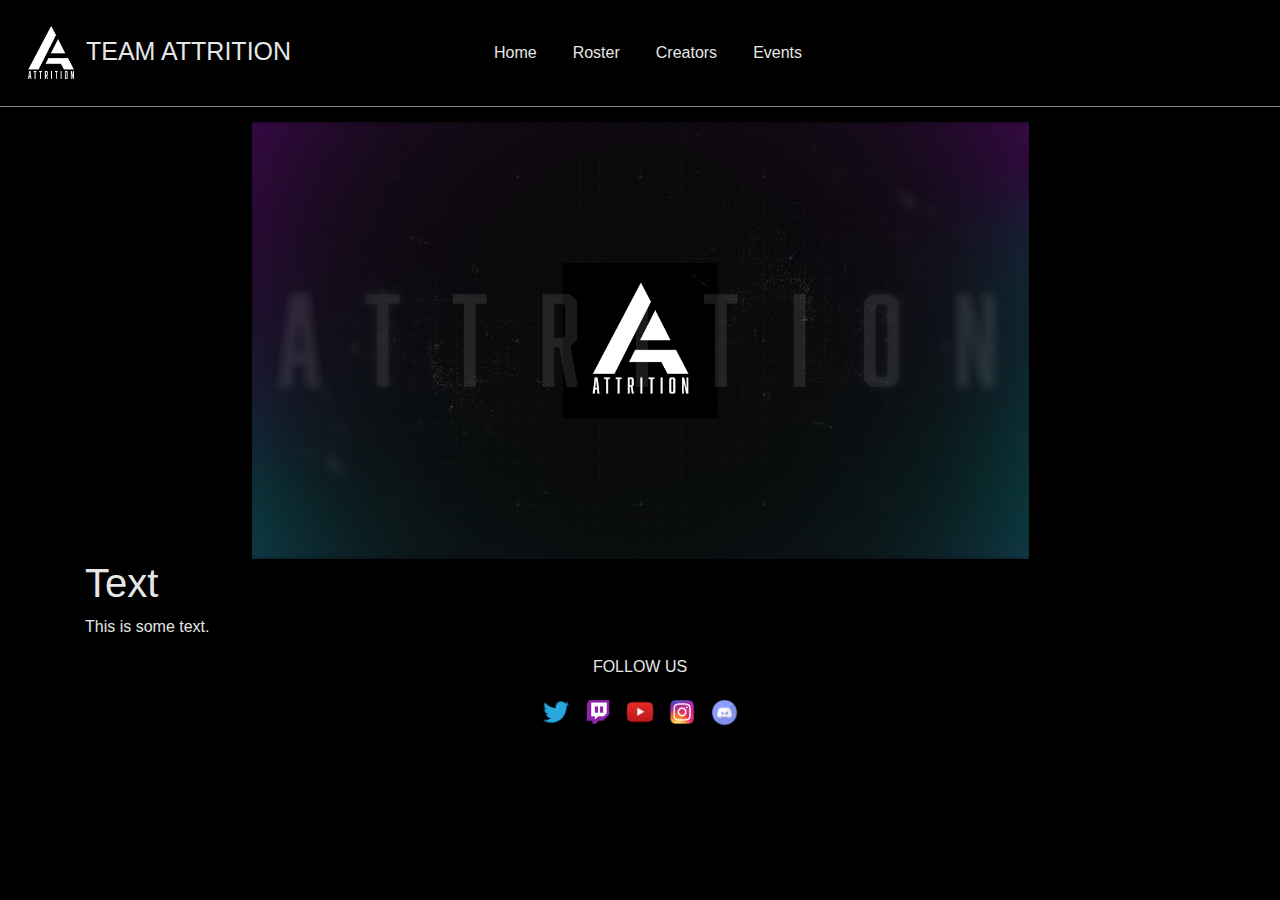
==== index.html @ 3843a9d4 "Update index.html" ====
<!DOCTYPE html>
<html lang="en">
<!-- 
-->
	<head>
		<meta charset="utf-8">
		<meta name="viewport" content="width=device-width, initial-scale=1">
		<link rel="stylesheet" href="https://maxcdn.bootstrapcdn.com/bootstrap/4.3.1/css/bootstrap.min.css">
		<link rel="stylesheet" type="text/css" href="teamAttritionCustom.css">
		<script src="https://ajax.googleapis.com/ajax/libs/jquery/3.4.1/jquery.min.js"></script>
		<script src="https://cdnjs.cloudflare.com/ajax/libs/popper.js/1.14.7/umd/popper.min.js"></script>
		<script src="https://maxcdn.bootstrapcdn.com/bootstrap/4.3.1/js/bootstrap.min.js"></script>
	</head>

	<body>
		<nav class="navbar navbar-expand-sm">
			<span class="navbar-brand w-100">
		    	<a class="navbar-brand" href="#"><img src="attritionimgs/attritionlogo.png" alt="Team Attrition logo" width="70" height="70">TEAM ATTRITION</a>
		    </span>
		    <div class="navbar-collapse collapse w-100 justify-content-center">
			  <ul class="navbar-nav mx-auto">
			    <li class="nav-item active">
			      <a class="nav-link" href="#">Home</a>
			    </li>
			    <li class="nav-item">
			      <a class="nav-link" href="file:///Users/JamesFyfe/Desktop/HTML%20projects/teamattritionroster.html">Roster</a>
			    </li>
			    <li class="nav-item">
			      <a class="nav-link" href="file:///Users/JamesFyfe/Desktop/HTML%20projects/teamattritioncreators.html">Creators</a>
			    </li>
			    <li class="nav-item">
			      <a class="nav-link" href="file:///Users/JamesFyfe/Desktop/HTML%20projects/teamattritionevents.html">Events</a>
			    </li>
			  </ul>
		    </div>
		    <div class="w-100"><!--spacer--></div>
		</nav>

		<div class="container">
			<span class="center"><img class="centerImage" src="attritionimgs/attritionbanner.png"></span>
  			<h1>Text</h1>
  			<p>This is some text.</p>

			<span class="socialMediaList">
				<p>FOLLOW US</p>
				<span class="socialMediaImgContainer"><a href="https://twitter.com/TeamAttrition"><img src="attritionimgs/twitterlogo.png" alt="Twitter logo" width="30" height="30"></a></span>
				<span class="socialMediaImgContainer"><a href="https://www.twitch.tv/team_attrition" src=""><img src="attritionimgs/twitchlogo.png" alt="Twitch logo" width="30" height="30"></a></span>
				<span class="socialMediaImgContainer"><a href="https://www.youtube.com/channel/UC26XC75dTmGaqcDf33Kpzbw" src=""><img src="attritionimgs/youtubelogo.png" alt="Youtube logo" width="28" height="30"></a></span>
				<span class="socialMediaImgContainer"><a href="https://www.instagram.com/teamattrition/" src=""><img src="attritionimgs/instagramlogo.png" alt="Instagram logo" width="24" height="24"></a></span>
				<span class="socialMediaImgContainer"><a href="https://discord.gg/" src=""><img src="attritionimgs/discordlogo.png" alt="Discord logo" width="27" height="27"></a></span>
			<span>
		</div>
	</body>

	<script type="text/javascript">
		
	</script>
</html>
---- teamAttritionCustom.css ----
body {
	padding-bottom: 15px;
}

.navbar {
  	border-bottom: 1px solid grey;
}

.navbar a {
  	color: #e6e6e6;
}

.nav-item a {
	margin: 0 10px 0 10px;
}

.navbar-brand {
	font-size: 25px;
}

/*.center {
	text-align: center;
	display: block
	margin-left: auto;
	margin-right: auto;
}
*/

.center img {
	display:block;
	height: 70%;
	width: 70%;
	margin-left: auto;
	margin-right: auto;
}

.container {
	margin-top: 15px;
	/*border: 1px solid #73AD21;*/
}



/*.navbar {
	border: 1px solid #73AD21;
}

.navbar-nav {
	border: 1px solid #73AD21;
}*/

html, body {
	background-color: black;
	color: #e6e6e6;
}

.socialMediaList {
	display:block;
	width: 20%;
	margin-left: auto;
	margin-right: auto;
	text-align: center;
	/*border: 1px solid #73AD21;*/
	font-size: 20;
}
.socialMediaImgContainer  {
	display: inline-block;
	width: 15%;
	text-align: center;
	margin: 1%;
	/*border: 1px solid #73AD21;*/
}
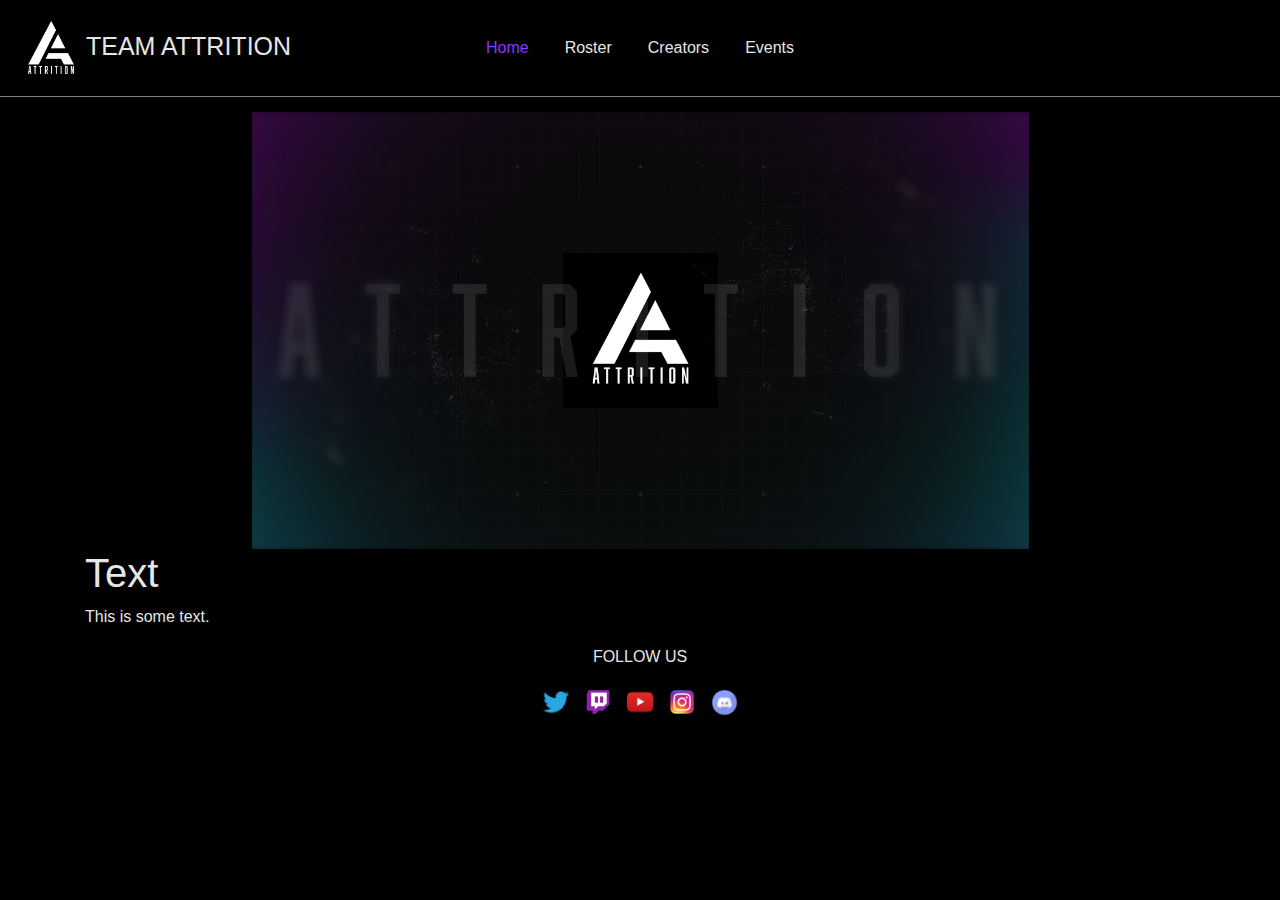
==== commit 4df0c6f1: "Update index.html" ====
--- a/index.html
+++ b/index.html
@@ -14,22 +14,22 @@
 
 	<body>
 		<nav class="navbar navbar-expand-sm">
-			<span class="navbar-brand w-100">
+			<span class="w-100">
 		    	<a class="navbar-brand" href="#"><img src="attritionimgs/attritionlogo.png" alt="Team Attrition logo" width="70" height="70">TEAM ATTRITION</a>
 		    </span>
-		    <div class="navbar-collapse collapse w-100 justify-content-center">
+		    <div class="navbar-collapse w-100">
 			  <ul class="navbar-nav mx-auto">
 			    <li class="nav-item active">
 			      <a class="nav-link" href="#">Home</a>
 			    </li>
 			    <li class="nav-item">
-			      <a class="nav-link" href="file:///Users/JamesFyfe/Desktop/HTML%20projects/teamattritionroster.html">Roster</a>
+			      <a class="nav-link" href="teamattritionroster.html">Roster</a>
 			    </li>
 			    <li class="nav-item">
-			      <a class="nav-link" href="file:///Users/JamesFyfe/Desktop/HTML%20projects/teamattritioncreators.html">Creators</a>
+			      <a class="nav-link" href="teamattritioncreators.html">Creators</a>
 			    </li>
 			    <li class="nav-item">
-			      <a class="nav-link" href="file:///Users/JamesFyfe/Desktop/HTML%20projects/teamattritionevents.html">Events</a>
+			      <a class="nav-link" href="teamattritionevents.html">Events</a>
 			    </li>
 			  </ul>
 		    </div>
--- a/teamAttritionCustom.css
+++ b/teamAttritionCustom.css
@@ -49,6 +49,10 @@
 	border: 1px solid #73AD21;
 }*/
 
+.active a {
+	color: #8838ff;
+}
+
 html, body {
 	background-color: black;
 	color: #e6e6e6;
@@ -70,3 +74,4 @@
 	margin: 1%;
 	/*border: 1px solid #73AD21;*/
 }
+
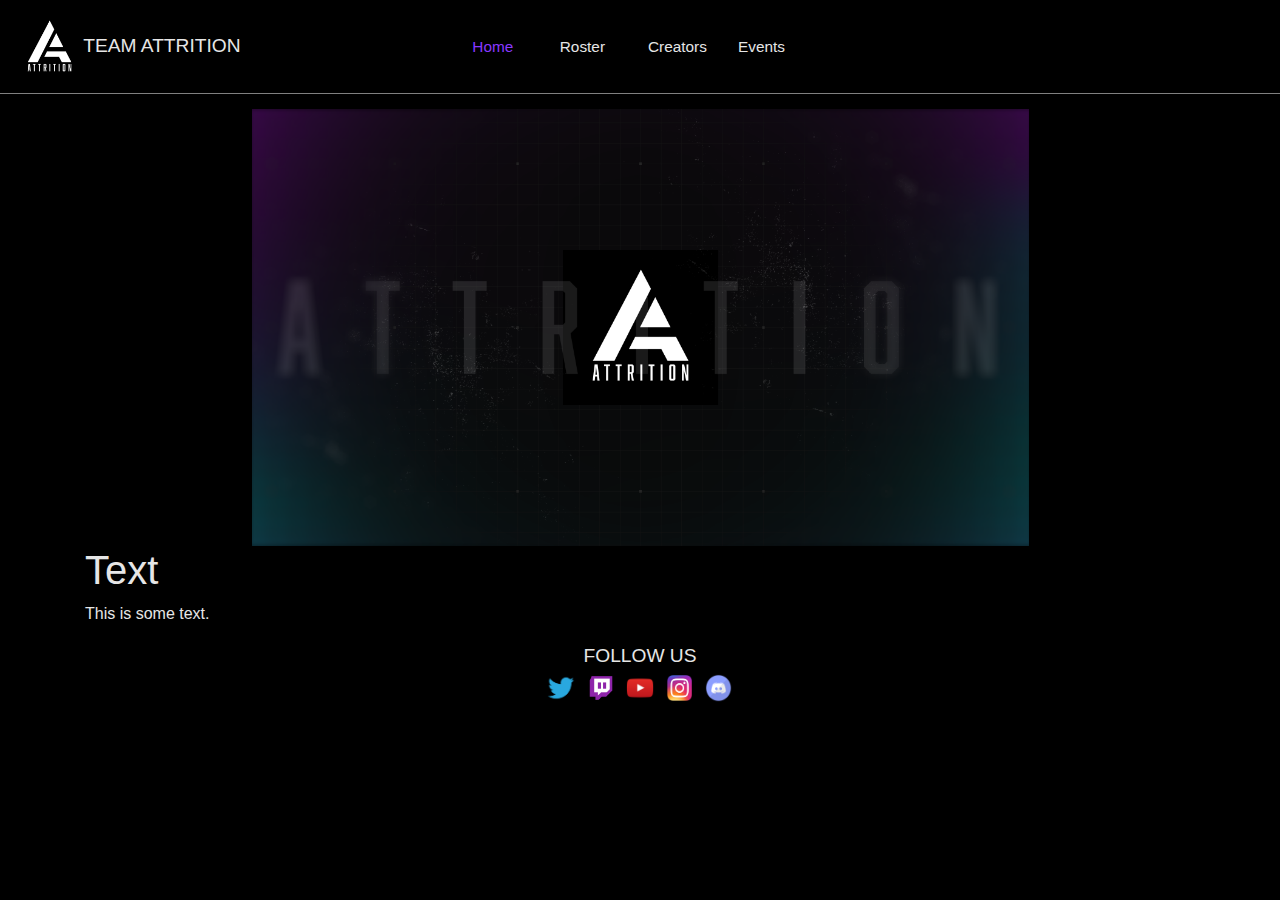
==== commit 56caf680: "Update index.html" ====
--- a/index.html
+++ b/index.html
@@ -42,12 +42,12 @@
   			<p>This is some text.</p>
 
 			<span class="socialMediaList">
-				<p>FOLLOW US</p>
-				<span class="socialMediaImgContainer"><a href="https://twitter.com/TeamAttrition"><img src="attritionimgs/twitterlogo.png" alt="Twitter logo" width="30" height="30"></a></span>
-				<span class="socialMediaImgContainer"><a href="https://www.twitch.tv/team_attrition" src=""><img src="attritionimgs/twitchlogo.png" alt="Twitch logo" width="30" height="30"></a></span>
-				<span class="socialMediaImgContainer"><a href="https://www.youtube.com/channel/UC26XC75dTmGaqcDf33Kpzbw" src=""><img src="attritionimgs/youtubelogo.png" alt="Youtube logo" width="28" height="30"></a></span>
-				<span class="socialMediaImgContainer"><a href="https://www.instagram.com/teamattrition/" src=""><img src="attritionimgs/instagramlogo.png" alt="Instagram logo" width="24" height="24"></a></span>
-				<span class="socialMediaImgContainer"><a href="https://discord.gg/" src=""><img src="attritionimgs/discordlogo.png" alt="Discord logo" width="27" height="27"></a></span>
+				FOLLOW US <br>
+				<span class="socialMediaImgContainer"><a href="https://twitter.com/TeamAttrition"><img src="attritionimgs/twitterlogo.png" alt="Twitter logo" width="100%" height="100%"></a></span>
+				<span class="socialMediaImgContainer"><a href="https://www.twitch.tv/team_attrition" src=""><img src="attritionimgs/twitchlogo.png" alt="Twitch logo" width="100%" height="100%"></a></span>
+				<span class="socialMediaImgContainer"><a href="https://www.youtube.com/channel/UC26XC75dTmGaqcDf33Kpzbw" src=""><img src="attritionimgs/youtubelogo.png" alt="Youtube logo" width="95%" height="95%"></a></span>
+				<span class="socialMediaImgContainer"><a href="https://www.instagram.com/teamattrition/" src=""><img src="attritionimgs/instagramlogo.png" alt="Instagram logo" width="85%" height="85%"></a></span>
+				<span class="socialMediaImgContainer"><a href="https://discord.gg/" src=""><img src="attritionimgs/discordlogo.png" alt="Discord logo" width="92%" height="92%"></a></span>
 			<span>
 		</div>
 	</body>
--- a/teamAttritionCustom.css
+++ b/teamAttritionCustom.css
@@ -4,27 +4,43 @@
 
 .navbar {
   	border-bottom: 1px solid grey;
+  	font-size: 1.2vw;
 }
 
 .navbar a {
   	color: #e6e6e6;
+  	text-align: center;
+  	/*border: 1px solid blue;*/
+}
+
+
+.navbar-nav {
+	width: 30vw;
+	/*border: 1px solid purple;*/
+}
+
+
+.navbar-brand {
+	font-size: 1.5vw;
+	/*border: 1px solid orange;*/
+}
+
+.navbar-brand img {
+	width: 3.5em;
+	height: 3.5em;
+}
+
+
+.nav-item {
+	margin: 0 1vw 0 1vw;
 }
 
 .nav-item a {
-	margin: 0 10px 0 10px;
+	/*border: 1px solid blue;*/
+	font-size: 100%;
+	width: 5vw;
 }
 
-.navbar-brand {
-	font-size: 25px;
-}
-
-/*.center {
-	text-align: center;
-	display: block
-	margin-left: auto;
-	margin-right: auto;
-}
-*/
 
 .center img {
 	display:block;
@@ -40,15 +56,6 @@
 }
 
 
-
-/*.navbar {
-	border: 1px solid #73AD21;
-}
-
-.navbar-nav {
-	border: 1px solid #73AD21;
-}*/
-
 .active a {
 	color: #8838ff;
 }
@@ -60,12 +67,12 @@
 
 .socialMediaList {
 	display:block;
-	width: 20%;
+	width: 200px;
 	margin-left: auto;
 	margin-right: auto;
 	text-align: center;
 	/*border: 1px solid #73AD21;*/
-	font-size: 20;
+	font-size: 1.2em;
 }
 .socialMediaImgContainer  {
 	display: inline-block;
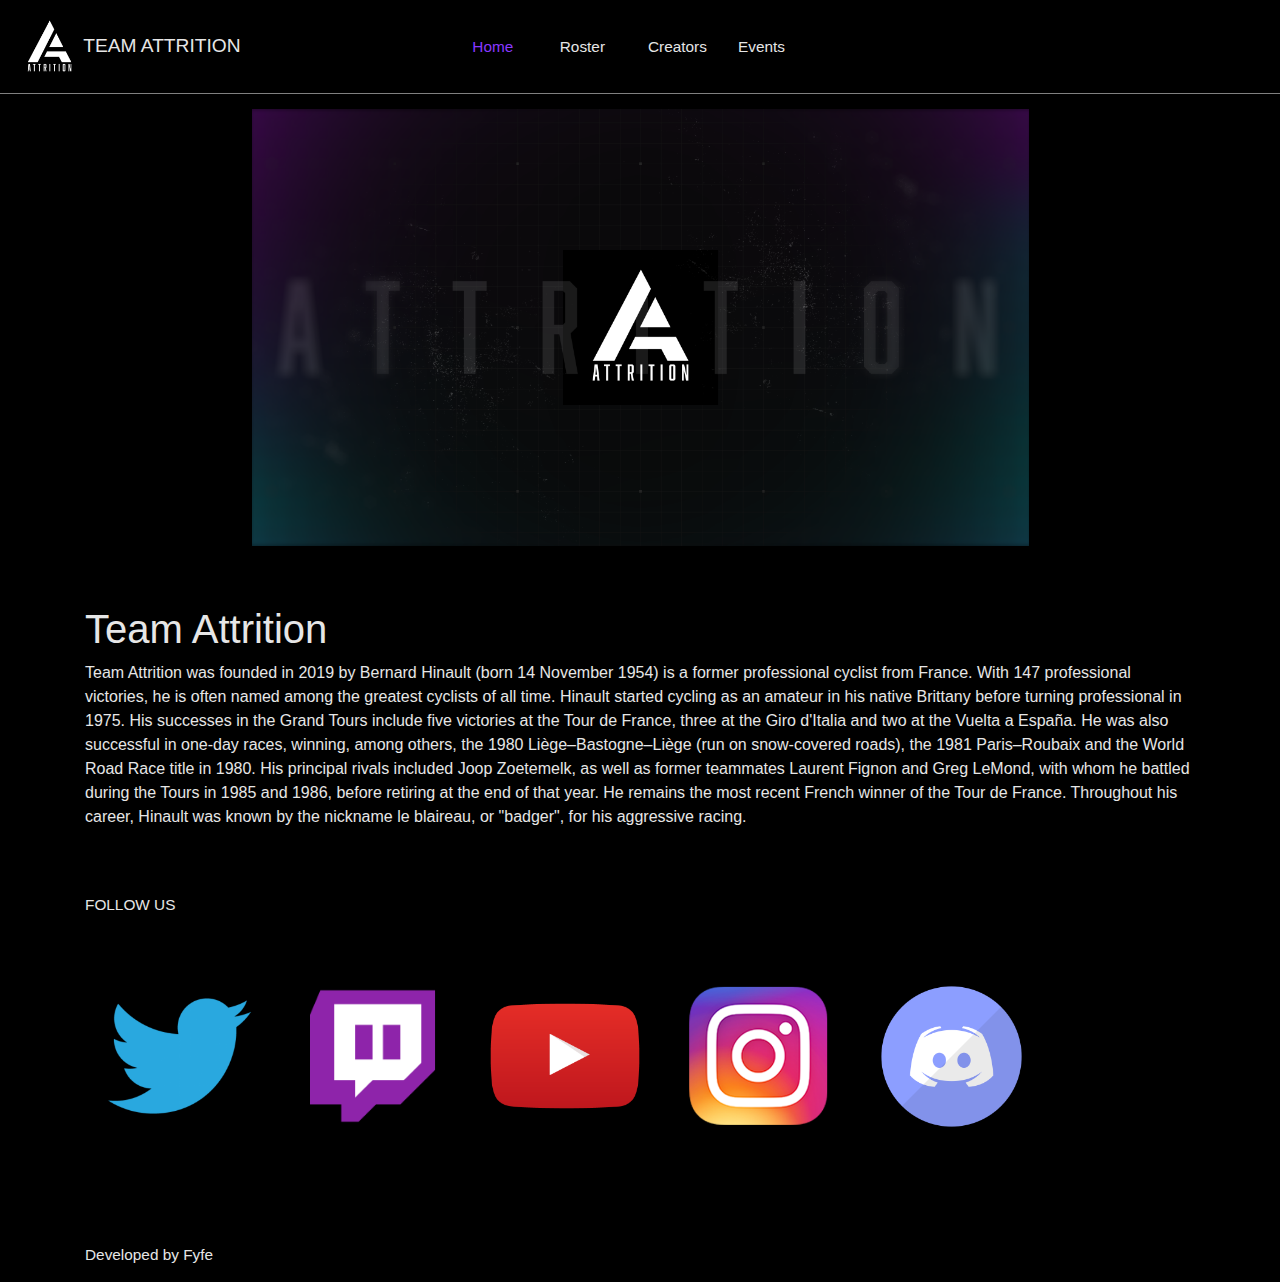
==== commit 1e4415a3: "Update index.html" ====
--- a/index.html
+++ b/index.html
@@ -15,7 +15,7 @@
 	<body>
 		<nav class="navbar navbar-expand-sm">
 			<span class="w-100">
-		    	<a class="navbar-brand" href="#"><img src="attritionimgs/attritionlogo.png" alt="Team Attrition logo" width="70" height="70">TEAM ATTRITION</a>
+		    	<a class="navbar-brand" href="#"><img src="attritionimgs/attritionlogo.png" alt="Team Attrition logo">TEAM ATTRITION</a>
 		    </span>
 		    <div class="navbar-collapse w-100">
 			  <ul class="navbar-nav mx-auto">
@@ -23,13 +23,13 @@
 			      <a class="nav-link" href="#">Home</a>
 			    </li>
 			    <li class="nav-item">
-			      <a class="nav-link" href="teamattritionroster.html">Roster</a>
+			      <a class="nav-link" href="file:///Users/JamesFyfe/Desktop/HTML%20projects/teamattritionroster.html">Roster</a>
 			    </li>
 			    <li class="nav-item">
-			      <a class="nav-link" href="teamattritioncreators.html">Creators</a>
+			      <a class="nav-link" href="file:///Users/JamesFyfe/Desktop/HTML%20projects/teamattritioncreators.html">Creators</a>
 			    </li>
 			    <li class="nav-item">
-			      <a class="nav-link" href="teamattritionevents.html">Events</a>
+			      <a class="nav-link" href="file:///Users/JamesFyfe/Desktop/HTML%20projects/teamattritionevents.html">Events</a>
 			    </li>
 			  </ul>
 		    </div>
@@ -38,8 +38,12 @@
 
 		<div class="container">
 			<span class="center"><img class="centerImage" src="attritionimgs/attritionbanner.png"></span>
-  			<h1>Text</h1>
-  			<p>This is some text.</p>
+			<br>
+			<br>
+  			<h1>Team Attrition</h1>
+  			<p>Team Attrition was founded in 2019 by Bernard Hinault (born 14 November 1954) is a former professional cyclist from France. With 147 professional victories, he is often named among the greatest cyclists of all time. Hinault started cycling as an amateur in his native Brittany before turning professional in 1975. His successes in the Grand Tours include five victories at the Tour de France, three at the Giro d'Italia and two at the Vuelta a España. He was also successful in one-day races, winning, among others, the 1980 Liège–Bastogne–Liège (run on snow-covered roads), the 1981 Paris–Roubaix and the World Road Race title in 1980. His principal rivals included Joop Zoetemelk, as well as former teammates Laurent Fignon and Greg LeMond, with whom he battled during the Tours in 1985 and 1986, before retiring at the end of that year. He remains the most recent French winner of the Tour de France. Throughout his career, Hinault was known by the nickname le blaireau, or "badger", for his aggressive racing.</p>
+  			<br>
+  			<br>
 
 			<span class="socialMediaList">
 				FOLLOW US <br>
@@ -47,8 +51,12 @@
 				<span class="socialMediaImgContainer"><a href="https://www.twitch.tv/team_attrition" src=""><img src="attritionimgs/twitchlogo.png" alt="Twitch logo" width="100%" height="100%"></a></span>
 				<span class="socialMediaImgContainer"><a href="https://www.youtube.com/channel/UC26XC75dTmGaqcDf33Kpzbw" src=""><img src="attritionimgs/youtubelogo.png" alt="Youtube logo" width="95%" height="95%"></a></span>
 				<span class="socialMediaImgContainer"><a href="https://www.instagram.com/teamattrition/" src=""><img src="attritionimgs/instagramlogo.png" alt="Instagram logo" width="85%" height="85%"></a></span>
-				<span class="socialMediaImgContainer"><a href="https://discord.gg/" src=""><img src="attritionimgs/discordlogo.png" alt="Discord logo" width="92%" height="92%"></a></span>
+				<span class="socialMediaImgContainer"><a href="https://discord.gg/H2xeSbr" src=""><img src="attritionimgs/discordlogo.png" alt="Discord logo" width="92%" height="92%"></a></span>
 			<span>
+			<br>
+			<br>
+			<br>
+			Developed by Fyfe
 		</div>
 	</body>
 
--- a/teamAttritionCustom.css
+++ b/teamAttritionCustom.css
@@ -46,8 +46,9 @@
 	display:block;
 	height: 70%;
 	width: 70%;
-	margin-left: auto;
-	margin-right: auto;
+	margin: 1% auto 1% auto;
+	/*margin-left: auto;
+	margin-right: auto;*/
 }
 
 .container {
@@ -66,19 +67,51 @@
 }
 
 .socialMediaList {
-	display:block;
-	width: 200px;
+	position: relative;
+	/*bottom: -100px;*/
+	
+	width: 15vw;
 	margin-left: auto;
 	margin-right: auto;
 	text-align: center;
+	margin-top: 4%;
 	/*border: 1px solid #73AD21;*/
-	font-size: 1.2em;
+	font-size: 1.2vw;
 }
-.socialMediaImgContainer  {
+.socialMediaImgContainer {
 	display: inline-block;
 	width: 15%;
 	text-align: center;
-	margin: 1%;
+	margin: 5% 1% 5% 1%;
 	/*border: 1px solid #73AD21;*/
 }
 
+.col {
+	margin: 5%;
+	/*border: 1px solid #73AD21;*/
+}
+
+.pageHeader {
+	text-align: center;
+}
+
+.creatorProfile {
+	margin: 8%;
+	border: 1px solid #73AD21;
+}
+
+.creatorLinks {
+	margin-left: auto;
+	margin-right: auto;
+	margin-top: 4%;
+	/*border: 1px solid #73AD21;*/
+	font-size: 1.2vw;
+}
+
+.creatorLinksImgContainer {
+	display: inline-block;
+	width: 5%;
+	text-align: center;
+	/*margin: 1% 1% 1% 1%;*/
+	/*border: 1px solid #73AD21;*/
+}
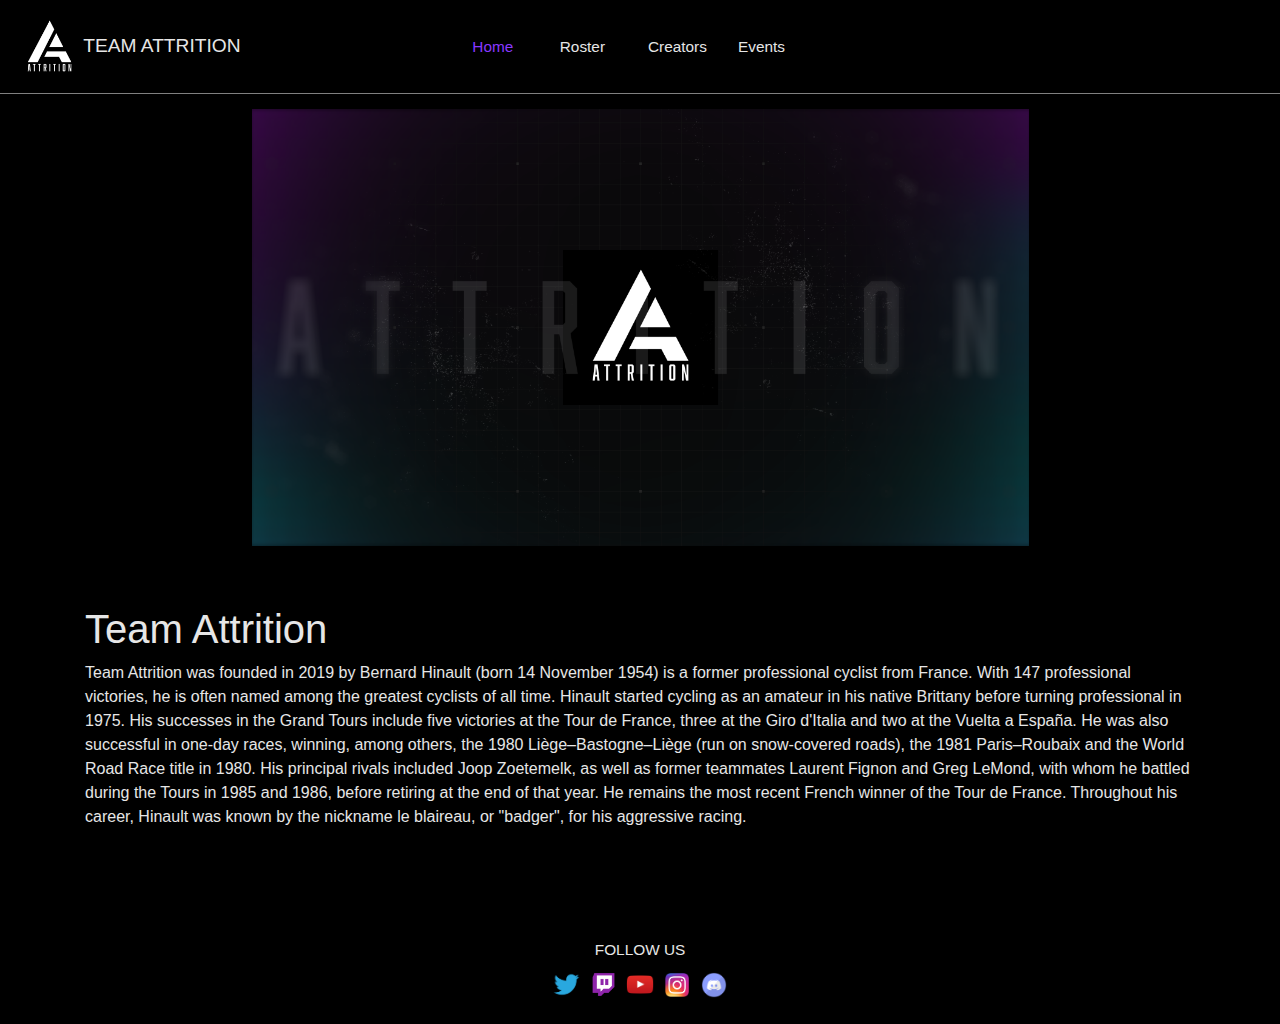
==== commit 2e89ac4d: "Update index.html" ====
--- a/index.html
+++ b/index.html
@@ -45,18 +45,14 @@
   			<br>
   			<br>
 
-			<span class="socialMediaList">
+			<div class="socialMediaList">
 				FOLLOW US <br>
 				<span class="socialMediaImgContainer"><a href="https://twitter.com/TeamAttrition"><img src="attritionimgs/twitterlogo.png" alt="Twitter logo" width="100%" height="100%"></a></span>
 				<span class="socialMediaImgContainer"><a href="https://www.twitch.tv/team_attrition" src=""><img src="attritionimgs/twitchlogo.png" alt="Twitch logo" width="100%" height="100%"></a></span>
 				<span class="socialMediaImgContainer"><a href="https://www.youtube.com/channel/UC26XC75dTmGaqcDf33Kpzbw" src=""><img src="attritionimgs/youtubelogo.png" alt="Youtube logo" width="95%" height="95%"></a></span>
 				<span class="socialMediaImgContainer"><a href="https://www.instagram.com/teamattrition/" src=""><img src="attritionimgs/instagramlogo.png" alt="Instagram logo" width="85%" height="85%"></a></span>
-				<span class="socialMediaImgContainer"><a href="https://discord.gg/H2xeSbr" src=""><img src="attritionimgs/discordlogo.png" alt="Discord logo" width="92%" height="92%"></a></span>
-			<span>
-			<br>
-			<br>
-			<br>
-			Developed by Fyfe
+				<span class="socialMediaImgContainer"><a href="https://discord.gg/" src=""><img src="attritionimgs/discordlogo.png" alt="Discord logo" width="92%" height="92%"></a></span>
+			<div>
 		</div>
 	</body>
 
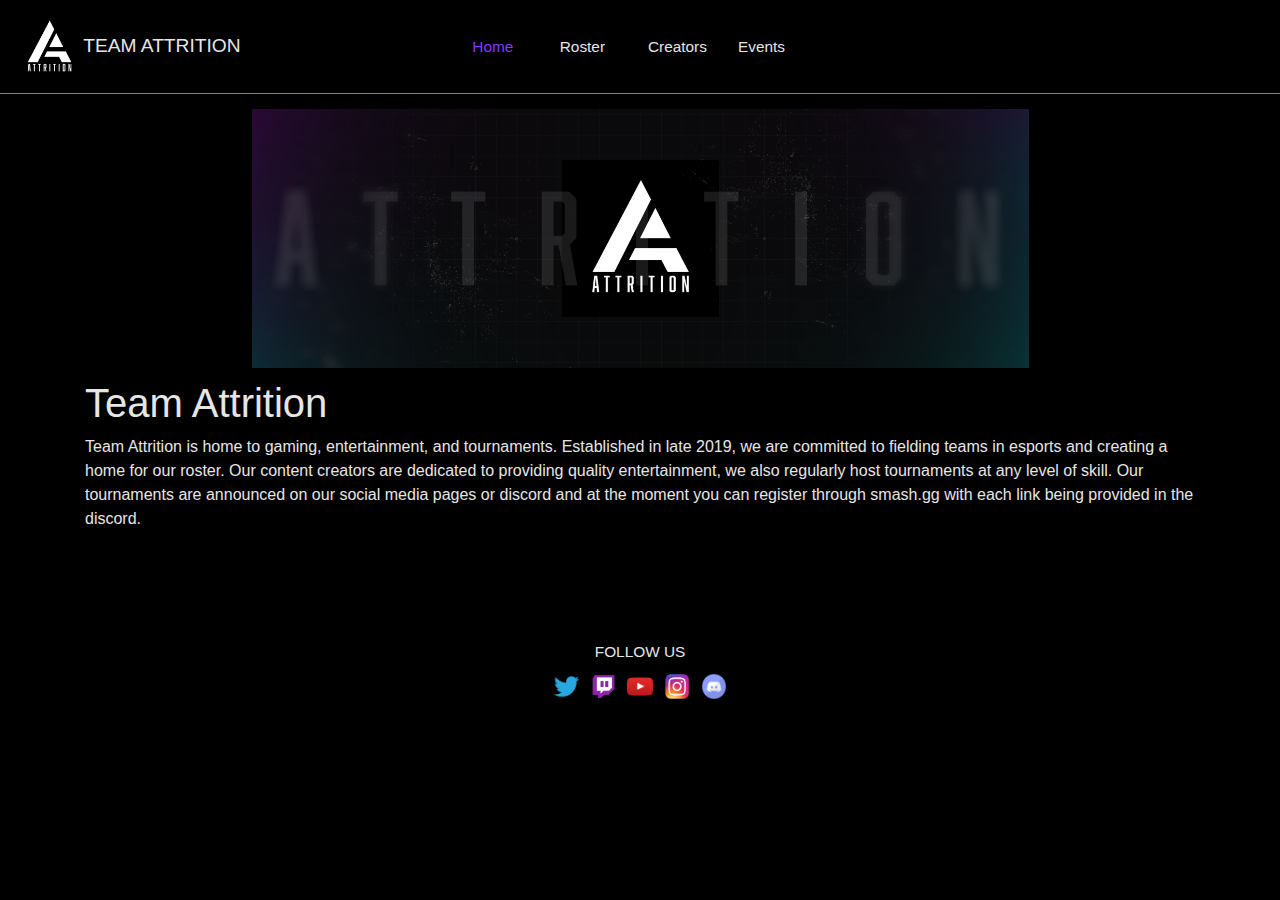
==== commit a023e627: "Update index.html" ====
--- a/index.html
+++ b/index.html
@@ -23,13 +23,13 @@
 			      <a class="nav-link" href="#">Home</a>
 			    </li>
 			    <li class="nav-item">
-			      <a class="nav-link" href="file:///Users/JamesFyfe/Desktop/HTML%20projects/teamattritionroster.html">Roster</a>
+			      <a class="nav-link" href="teamattritionroster.html">Roster</a>
 			    </li>
 			    <li class="nav-item">
-			      <a class="nav-link" href="file:///Users/JamesFyfe/Desktop/HTML%20projects/teamattritioncreators.html">Creators</a>
+			      <a class="nav-link" href="teamattritioncreators.html">Creators</a>
 			    </li>
 			    <li class="nav-item">
-			      <a class="nav-link" href="file:///Users/JamesFyfe/Desktop/HTML%20projects/teamattritionevents.html">Events</a>
+			      <a class="nav-link" href="teamattritionevents.html">Events</a>
 			    </li>
 			  </ul>
 		    </div>
@@ -38,10 +38,8 @@
 
 		<div class="container">
 			<span class="center"><img class="centerImage" src="attritionimgs/attritionbanner.png"></span>
-			<br>
-			<br>
   			<h1>Team Attrition</h1>
-  			<p>Team Attrition was founded in 2019 by Bernard Hinault (born 14 November 1954) is a former professional cyclist from France. With 147 professional victories, he is often named among the greatest cyclists of all time. Hinault started cycling as an amateur in his native Brittany before turning professional in 1975. His successes in the Grand Tours include five victories at the Tour de France, three at the Giro d'Italia and two at the Vuelta a España. He was also successful in one-day races, winning, among others, the 1980 Liège–Bastogne–Liège (run on snow-covered roads), the 1981 Paris–Roubaix and the World Road Race title in 1980. His principal rivals included Joop Zoetemelk, as well as former teammates Laurent Fignon and Greg LeMond, with whom he battled during the Tours in 1985 and 1986, before retiring at the end of that year. He remains the most recent French winner of the Tour de France. Throughout his career, Hinault was known by the nickname le blaireau, or "badger", for his aggressive racing.</p>
+  			<p>Team Attrition is home to gaming, entertainment, and tournaments. Established in late 2019, we are committed to fielding teams in esports and creating a home for our roster. Our content creators are dedicated to providing quality entertainment, we also regularly host tournaments at any level of skill. Our tournaments are announced on our social media pages or discord and at the moment you can register through smash.gg with each link being provided in the discord.</p>
   			<br>
   			<br>
 
